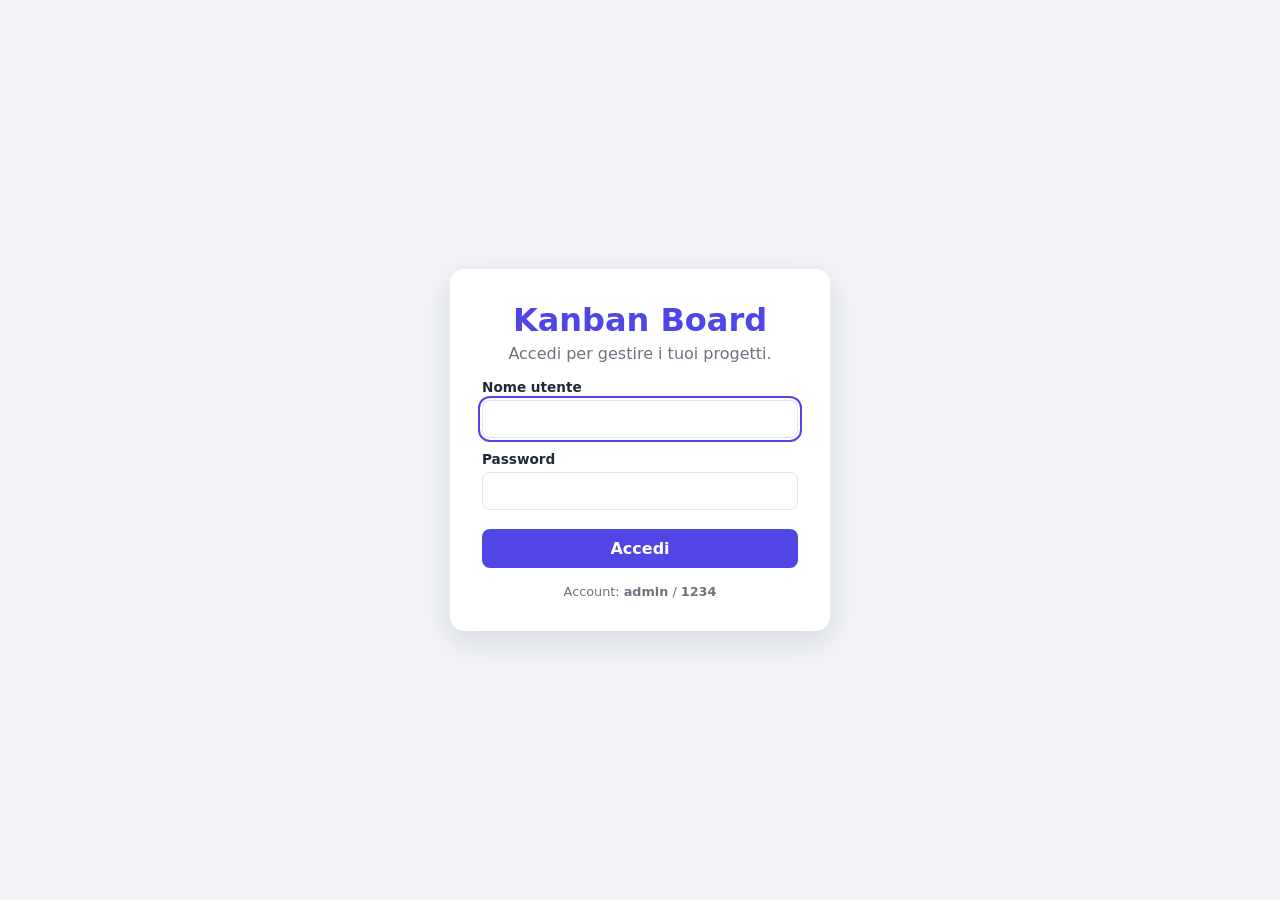
==== prova1/html/index.html @ 95789d74 "update" ====
<!DOCTYPE html>
<html lang="it">
<head>
  <meta charset="UTF-8">
  <meta name="viewport" content="width=device-width, initial-scale=1">
  <title>Kanban Board</title>
  <link rel="stylesheet" href="../css/style.css">
  <script src="../js/storage.js" defer></script>
  <script src="../js/script.js" defer></script>
</head>
<body>

  <header class="topbar">
    <h1>Kanban Board</h1>
    <div class="utente">
      <span>Ciao, <strong id="utente-corrente"></strong></span>
      <button type="button" id="btn-logout" class="btn btn-secondario">Esci</button>
    </div>
  </header>

  <main class="contenitore">
    <section class="toolbar" aria-label="Filtri e azioni">
      <form id="form-filtri" class="filtri">
        <label>Priorità
          <select id="filtro-priorita" name="filtro-priorita">
            <option value="tutte" selected>Tutte</option>
            <option value="bassa">Bassa</option>
            <option value="media">Media</option>
            <option value="alta">Alta</option>
          </select>
        </label>

        <label>Assegnatario
          <input type="search" id="filtro-assegnatario" name="filtro-assegnatario" placeholder="Tutti" autocomplete="off">
        </label>

        <button type="reset" id="btn-reset-filtri" class="btn btn-secondario">Azzera filtri</button>
      </form>

      <button type="button" id="btn-nuova" class="btn btn-primario">+ Nuova attività</button>
    </section>

    <section id="board" class="board" aria-label="Board">

      <section class="colonna-box" data-stato="da-fare">
        <h2>Da fare <span class="contatore" id="conteggio-da-fare">0</span></h2>
        <div class="colonna" id="colonna-da-fare"></div>
        <button type="button" class="btn-aggiungi" data-stato="da-fare">+ Aggiungi attività</button>
      </section>

      <section class="colonna-box" data-stato="in-corso">
        <h2>In corso <span class="contatore" id="conteggio-in-corso">0</span></h2>
        <div class="colonna" id="colonna-in-corso"></div>
        <button type="button" class="btn-aggiungi" data-stato="in-corso">+ Aggiungi attività</button>
      </section>

      <section class="colonna-box" data-stato="completato">
        <h2>Completato <span class="contatore" id="conteggio-completato">0</span></h2>
        <div class="colonna" id="colonna-completato"></div>
        <button type="button" class="btn-aggiungi" data-stato="completato">+ Aggiungi attività</button>
      </section>

    </section>
  </main>

  <dialog id="dialog-attivita">
    <form id="form-attivita" novalidate>
      <h2 id="dialog-titolo">Nuova attività</h2>

      <input type="hidden" id="att-id" name="id">

      <label for="att-titolo">Titolo *</label>
      <input type="text" id="att-titolo" name="titolo" required maxlength="100" autocomplete="off">

      <label for="att-descrizione">Descrizione</label>
      <textarea id="att-descrizione" name="descrizione" rows="3" maxlength="500"></textarea>

      <div class="riga">
        <div>
          <label for="att-priorita">Priorità</label>
          <select id="att-priorita" name="priorita">
            <option value="bassa">Bassa</option>
            <option value="media" selected>Media</option>
            <option value="alta">Alta</option>
          </select>
        </div>

        <div>
          <label for="att-stato">Stato</label>
          <select id="att-stato" name="stato">
            <option value="da-fare" selected>Da fare</option>
            <option value="in-corso">In corso</option>
            <option value="completato">Completato</option>
          </select>
        </div>
      </div>

      <label for="att-assegnatario">Assegnatario</label>
      <input type="text" id="att-assegnatario" name="assegnatario" maxlength="50" autocomplete="off">

      <p id="errore-titolo" class="errore" role="alert" hidden>Il titolo è obbligatorio.</p>

      <div class="azioni-form">
        <button type="button" id="btn-annulla" class="btn btn-secondario">Annulla</button>
        <button type="submit" id="btn-salva" class="btn btn-primario">Salva</button>
      </div>
    </form>
  </dialog>

  <template id="template-attivita">
    <article class="scheda" data-id="">
      <h3 class="scheda-titolo"></h3>
      <p class="scheda-descrizione"></p>
      <div class="meta">
        <span class="badge scheda-priorita"></span>
        <span class="scheda-assegnatario"></span>
      </div>
      <div class="azioni">
        <button type="button" class="btn-icona btn-indietro" title="Sposta indietro" aria-label="Sposta indietro">&larr;</button>
        <button type="button" class="btn-icona btn-avanti" title="Sposta avanti" aria-label="Sposta avanti">&rarr;</button>
        <button type="button" class="btn-testo btn-modifica">Modifica</button>
        <button type="button" class="btn-testo btn-elimina">Elimina</button>
      </div>
    </article>
  </template>
</body>
</html>
---- prova1/css/style.css ----
/* Variabili di colore */
:root {
  --sfondo: #f1f3f8; --testo: #1f2937; --tenue: #6b7280; --bordo: #dfe3ee;
  --primario: #4f46e5; --primario-scuro: #4338ca; --errore: #dc2626;
  --da-fare: #f59e0b; --in-corso: #3b82f6; --completato: #10b981;
  --alta: #ef4444; --media: #f59e0b; --bassa: #10b981;
}

/* Base */
* { box-sizing: border-box; }
[hidden] { display: none !important; }
body { margin: 0; font-family: system-ui, -apple-system, "Segoe UI", Roboto, sans-serif; background: var(--sfondo); color: var(--testo); }
label { display: block; font-size: .85rem; font-weight: 600; margin: .8rem 0 .3rem; }
input, select, textarea { width: 100%; padding: .55rem .7rem; font: inherit; color: var(--testo); background: #fff; border: 1px solid var(--bordo); border-radius: 8px; }
input:focus, select:focus, textarea:focus, button:focus-visible, a:focus-visible { outline: 2px solid var(--primario); outline-offset: 2px; }
.errore { color: var(--errore); font-size: .85rem; margin: .6rem 0 0; }

/* Pulsanti */
.btn { display: inline-block; padding: .55rem 1rem; font: inherit; font-weight: 600; text-decoration: none; border: 1px solid transparent; border-radius: 8px; cursor: pointer; }
.btn-primario { background: var(--primario); color: #fff; }
.btn-primario:hover { background: var(--primario-scuro); }
.btn-secondario { background: #fff; color: var(--testo); border-color: var(--bordo); }
.btn-secondario:hover { background: #f3f4f8; }
.btn-icona, .btn-testo { font: inherit; font-size: .8rem; padding: .3rem .6rem; color: var(--testo); background: #f3f4f8; border: 1px solid var(--bordo); border-radius: 6px; cursor: pointer; }
.btn-icona:hover:not(:disabled), .btn-testo:hover { background: #e6e9f2; }
.btn-icona:disabled { opacity: .35; cursor: not-allowed; }
.btn-elimina { color: var(--errore); }

/* Barra superiore (fissa nella board, così "Torna ai Progetti" si vede sempre) */
.topbar { display: flex; align-items: center; justify-content: space-between; gap: 1rem; padding: .8rem 1.5rem; background: #fff; border-bottom: 1px solid var(--bordo); }
.topbar-fissa { position: sticky; top: 0; z-index: 10; }
.topbar h1 { margin: 0; font-size: 1.2rem; color: var(--primario); overflow-wrap: anywhere; }
.utente { display: flex; align-items: center; gap: .8rem; }
.contenitore { max-width: 1200px; margin: 0 auto; padding: 1.5rem; }

/* Barra di progresso (usata in dashboard e nella board) */
.barra { height: 12px; background: #e3e6f0; border-radius: 999px; overflow: hidden; }
.barra-riempita { width: 0; height: 100%; background: var(--completato); border-radius: 999px; transition: width .35s ease; }
.progetto-info { margin: .5rem 0 0; font-size: .85rem; color: var(--tenue); }

/* Dashboard progetti */
.nuovo-progetto { display: flex; gap: .8rem; margin-bottom: 1.5rem; }
.elenco-progetti { display: grid; grid-template-columns: repeat(auto-fill, minmax(260px, 1fr)); gap: 1rem; }
.progetto { padding: 1.1rem; background: #fff; border-radius: 12px; box-shadow: 0 1px 3px rgba(15, 23, 42, .1); }
.progetto-link { color: inherit; text-decoration: none; }
.progetto-titolo { margin: 0 0 .8rem; overflow-wrap: anywhere; }
.progetto .azioni { margin-top: 1rem; }
.vuoto { color: var(--tenue); }

/* Board */
.avanzamento { display: grid; grid-template-columns: 1fr auto; align-items: center; gap: .3rem 1rem; margin-bottom: 1.5rem; }
.avanzamento .barra { grid-column: 1 / -1; }
.avanzamento .progetto-info { margin: 0; }
.board { display: grid; grid-template-columns: repeat(3, minmax(260px, 1fr)); gap: 1rem; overflow-x: auto; padding-bottom: .5rem; }
.colonna-box { display: flex; flex-direction: column; min-height: 60vh; padding: .9rem; background: #e7eaf3; border-radius: 12px; border-top: 4px solid var(--colore); transition: background .15s; }
.colonna-box[data-stato="da-fare"] { --colore: var(--da-fare); }
.colonna-box[data-stato="in-corso"] { --colore: var(--in-corso); }
.colonna-box[data-stato="completato"] { --colore: var(--completato); }
.colonna-box.drop-attivo { background: #d8dcef; outline: 2px dashed var(--colore); outline-offset: -4px; }
.colonna-box h2 { display: flex; align-items: center; justify-content: space-between; margin: 0 0 .8rem; font-size: 1rem; }
.contatore { min-width: 1.6rem; padding: .1rem .5rem; text-align: center; font-size: .8rem; color: #fff; background: var(--colore); border-radius: 999px; }
.colonna { display: flex; flex-direction: column; gap: .7rem; flex: 1; }
.colonna:empty::before { content: "Trascina qui un'attività"; padding: 1.5rem 0; text-align: center; font-size: .9rem; color: var(--tenue); border: 2px dashed #c9cfde; border-radius: 10px; }

/* Schede */
.scheda { padding: .8rem .9rem; background: #fff; border-left: 4px solid var(--bordo); border-radius: 10px; box-shadow: 0 1px 3px rgba(15, 23, 42, .1); cursor: grab; }
.scheda.in-trascinamento { opacity: .4; }
.scheda.priorita-alta { border-left-color: var(--alta); }
.scheda.priorita-media { border-left-color: var(--media); }
.scheda.priorita-bassa { border-left-color: var(--bassa); }
.scheda-titolo { margin: 0 0 .3rem; font-size: 1rem; overflow-wrap: anywhere; }
.scheda-descrizione { margin: 0 0 .6rem; font-size: .88rem; color: var(--tenue); overflow-wrap: anywhere; }
.meta { display: flex; align-items: center; gap: .6rem; margin-bottom: .7rem; font-size: .8rem; color: var(--tenue); }
.badge { padding: .1rem .55rem; font-weight: 700; color: #fff; border-radius: 999px; }
.priorita-alta .badge { background: var(--alta); }
.priorita-media .badge { background: var(--media); }
.priorita-bassa .badge { background: var(--bassa); }
.azioni { display: flex; align-items: center; gap: .4rem; }
.btn-modifica { margin-left: auto; }

/* Finestra di dialogo */
dialog { width: min(460px, 92vw); padding: 1.5rem; color: var(--testo); border: none; border-radius: 14px; box-shadow: 0 20px 50px rgba(15, 23, 42, .3); }
dialog::backdrop { background: rgba(15, 23, 42, .5); }
dialog h2 { margin: 0 0 .5rem; }
dialog textarea { resize: vertical; }
.riga { display: grid; grid-template-columns: 1fr 1fr; gap: .8rem; }
.azioni-form { display: flex; justify-content: flex-end; gap: .6rem; margin-top: 1.2rem; }

/* Login */
.pagina-login { display: grid; place-items: center; min-height: 100vh; padding: 1rem; }
.login-box { width: min(380px, 100%); padding: 2rem; background: #fff; border-radius: 14px; box-shadow: 0 10px 30px rgba(15, 23, 42, .12); }
.login-box h1 { margin: 0; text-align: center; color: var(--primario); }
.login-box .btn { width: 100%; margin-top: 1.2rem; }
.sottotitolo { margin: .3rem 0 1rem; text-align: center; color: var(--tenue); }
.nota { margin: 1rem 0 0; text-align: center; font-size: .8rem; color: var(--tenue); }

/* Schermi stretti */
@media (max-width: 800px) {
  .board { grid-template-columns: 1fr; overflow-x: visible; }
  .colonna-box { min-height: 0; }
  .topbar { flex-wrap: wrap; padding: .8rem 1rem; }
  .topbar h1 { order: 3; flex-basis: 100%; }
  .contenitore { padding: 1rem; }
  .nuovo-progetto { flex-direction: column; }
  .riga { grid-template-columns: 1fr; }
}
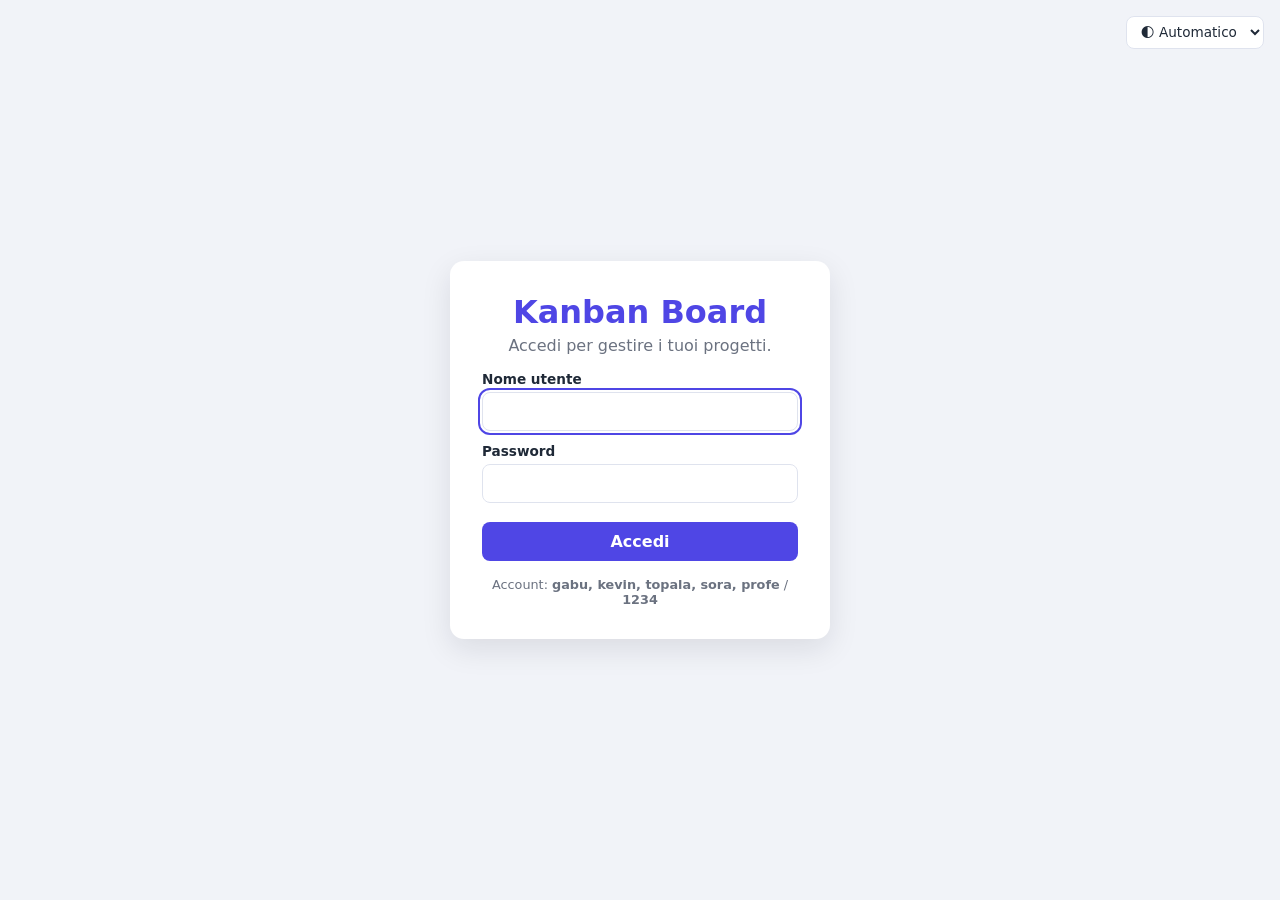
==== commit 7637be83: "update" ====
--- a/prova1/html/index.html
+++ b/prova1/html/index.html
@@ -7,13 +7,14 @@
   <link rel="stylesheet" href="../css/style.css">
   <script src="../js/storage.js" defer></script>
   <script src="../js/script.js" defer></script>
+  <script src="../js/tema.js"></script>
 </head>
 <body>
 
   <header class="topbar">
     <h1>Kanban Board</h1>
     <div class="utente">
-      <span>Ciao, <strong id="utente-corrente"></strong></span>
+      <span><strong id="utente-corrente"></strong></span>
       <button type="button" id="btn-logout" class="btn btn-secondario">Esci</button>
     </div>
   </header>
--- a/prova1/css/style.css
+++ b/prova1/css/style.css
@@ -1,69 +1,88 @@
-/* Variabili di colore */
+/* ===== Colori: tema chiaro (predefinito) ===== */
 :root {
+  color-scheme: light;
   --sfondo: #f1f3f8; --testo: #1f2937; --tenue: #6b7280; --bordo: #dfe3ee;
-  --primario: #4f46e5; --primario-scuro: #4338ca; --errore: #dc2626;
+  --superficie: #fff; --superficie-2: #f3f4f8; --superficie-hover: #e6e9f2;
+  --campo: #fff; --colonna: #e7eaf3; --traccia: #e3e6f0; --tratteggio: #c9cfde; --drop: #d8dcef;
+  --primario: #4f46e5; --primario-scuro: #4338ca; --titolo: #4f46e5; --errore: #dc2626;
+  --ombra: rgba(15, 23, 42, .1); --ombra-forte: rgba(15, 23, 42, .3); --velo: rgba(15, 23, 42, .5);
   --da-fare: #f59e0b; --in-corso: #3b82f6; --completato: #10b981;
   --alta: #ef4444; --media: #f59e0b; --bassa: #10b981;
 }
 
-/* Base */
+/* ===== Colori: tema scuro (attivato da tema.js con data-tema="scuro") ===== */
+:root[data-tema="scuro"] {
+  color-scheme: dark;
+  --sfondo: #0f1220; --testo: #e5e7eb; --tenue: #9ca3af; --bordo: #2a2f45;
+  --superficie: #1a1d2e; --superficie-2: #242843; --superficie-hover: #2e3354;
+  --campo: #12152a; --colonna: #151828; --traccia: #2a2f45; --tratteggio: #3a4060; --drop: #1f2440;
+  --primario: #6366f1; --primario-scuro: #4f46e5; --titolo: #a5b4fc; --errore: #f87171;
+  --ombra: rgba(0, 0, 0, .45); --ombra-forte: rgba(0, 0, 0, .7); --velo: rgba(0, 0, 0, .65);
+}
+
+/* ===== Base ===== */
 * { box-sizing: border-box; }
 [hidden] { display: none !important; }
 body { margin: 0; font-family: system-ui, -apple-system, "Segoe UI", Roboto, sans-serif; background: var(--sfondo); color: var(--testo); }
 label { display: block; font-size: .85rem; font-weight: 600; margin: .8rem 0 .3rem; }
-input, select, textarea { width: 100%; padding: .55rem .7rem; font: inherit; color: var(--testo); background: #fff; border: 1px solid var(--bordo); border-radius: 8px; }
+input, select, textarea { width: 100%; padding: .55rem .7rem; font: inherit; color: var(--testo); background: var(--campo); border: 1px solid var(--bordo); border-radius: 8px; }
+input::placeholder, textarea::placeholder { color: var(--tenue); }
 input:focus, select:focus, textarea:focus, button:focus-visible, a:focus-visible { outline: 2px solid var(--primario); outline-offset: 2px; }
 .errore { color: var(--errore); font-size: .85rem; margin: .6rem 0 0; }
 
-/* Pulsanti */
+/* ===== Selettore del tema (inserito da tema.js) ===== */
+.selettore-tema { width: auto; padding: .4rem .6rem; font-size: .85rem; cursor: pointer; }
+.selettore-fisso { position: fixed; top: 1rem; right: 1rem; z-index: 20; }
+
+/* ===== Pulsanti ===== */
 .btn { display: inline-block; padding: .55rem 1rem; font: inherit; font-weight: 600; text-decoration: none; border: 1px solid transparent; border-radius: 8px; cursor: pointer; }
 .btn-primario { background: var(--primario); color: #fff; }
 .btn-primario:hover { background: var(--primario-scuro); }
-.btn-secondario { background: #fff; color: var(--testo); border-color: var(--bordo); }
-.btn-secondario:hover { background: #f3f4f8; }
-.btn-icona, .btn-testo { font: inherit; font-size: .8rem; padding: .3rem .6rem; color: var(--testo); background: #f3f4f8; border: 1px solid var(--bordo); border-radius: 6px; cursor: pointer; }
-.btn-icona:hover:not(:disabled), .btn-testo:hover { background: #e6e9f2; }
+.btn-secondario { background: var(--superficie); color: var(--testo); border-color: var(--bordo); }
+.btn-secondario:hover { background: var(--superficie-2); }
+.btn-icona, .btn-testo { font: inherit; font-size: .8rem; padding: .3rem .6rem; color: var(--testo); background: var(--superficie-2); border: 1px solid var(--bordo); border-radius: 6px; cursor: pointer; }
+.btn-icona:hover:not(:disabled), .btn-testo:hover { background: var(--superficie-hover); }
 .btn-icona:disabled { opacity: .35; cursor: not-allowed; }
 .btn-elimina { color: var(--errore); }
 
-/* Barra superiore (fissa nella board, così "Torna ai Progetti" si vede sempre) */
-.topbar { display: flex; align-items: center; justify-content: space-between; gap: 1rem; padding: .8rem 1.5rem; background: #fff; border-bottom: 1px solid var(--bordo); }
+/* ===== Barra superiore ===== */
+.topbar { display: flex; align-items: center; justify-content: space-between; gap: 1rem; padding: .8rem 1.5rem; background: var(--superficie); border-bottom: 1px solid var(--bordo); }
 .topbar-fissa { position: sticky; top: 0; z-index: 10; }
-.topbar h1 { margin: 0; font-size: 1.2rem; color: var(--primario); overflow-wrap: anywhere; }
+.topbar h1 { margin: 0; font-size: 1.2rem; color: var(--titolo); overflow-wrap: anywhere; }
 .utente { display: flex; align-items: center; gap: .8rem; }
 .contenitore { max-width: 1200px; margin: 0 auto; padding: 1.5rem; }
 
-/* Barra di progresso (usata in dashboard e nella board) */
-.barra { height: 12px; background: #e3e6f0; border-radius: 999px; overflow: hidden; }
+/* ===== Barra di progresso ===== */
+.barra { height: 12px; background: var(--traccia); border-radius: 999px; overflow: hidden; }
 .barra-riempita { width: 0; height: 100%; background: var(--completato); border-radius: 999px; transition: width .35s ease; }
 .progetto-info { margin: .5rem 0 0; font-size: .85rem; color: var(--tenue); }
 
-/* Dashboard progetti */
+/* ===== Dashboard progetti ===== */
 .nuovo-progetto { display: flex; gap: .8rem; margin-bottom: 1.5rem; }
 .elenco-progetti { display: grid; grid-template-columns: repeat(auto-fill, minmax(260px, 1fr)); gap: 1rem; }
-.progetto { padding: 1.1rem; background: #fff; border-radius: 12px; box-shadow: 0 1px 3px rgba(15, 23, 42, .1); }
+.progetto { padding: 1.1rem; background: var(--superficie); border-radius: 12px; box-shadow: 0 1px 3px var(--ombra); }
 .progetto-link { color: inherit; text-decoration: none; }
 .progetto-titolo { margin: 0 0 .8rem; overflow-wrap: anywhere; }
 .progetto .azioni { margin-top: 1rem; }
 .vuoto { color: var(--tenue); }
 
-/* Board */
+/* ===== Board ===== */
 .avanzamento { display: grid; grid-template-columns: 1fr auto; align-items: center; gap: .3rem 1rem; margin-bottom: 1.5rem; }
 .avanzamento .barra { grid-column: 1 / -1; }
 .avanzamento .progetto-info { margin: 0; }
 .board { display: grid; grid-template-columns: repeat(3, minmax(260px, 1fr)); gap: 1rem; overflow-x: auto; padding-bottom: .5rem; }
-.colonna-box { display: flex; flex-direction: column; min-height: 60vh; padding: .9rem; background: #e7eaf3; border-radius: 12px; border-top: 4px solid var(--colore); transition: background .15s; }
+.colonna-box { display: flex; flex-direction: column; min-height: 60vh; padding: .9rem; background: var(--colonna); border-radius: 12px; border-top: 4px solid var(--colore); transition: background .15s; }
 .colonna-box[data-stato="da-fare"] { --colore: var(--da-fare); }
 .colonna-box[data-stato="in-corso"] { --colore: var(--in-corso); }
 .colonna-box[data-stato="completato"] { --colore: var(--completato); }
-.colonna-box.drop-attivo { background: #d8dcef; outline: 2px dashed var(--colore); outline-offset: -4px; }
+.colonna-box.drop-attivo { background: var(--drop); outline: 2px dashed var(--colore); outline-offset: -4px; }
 .colonna-box h2 { display: flex; align-items: center; justify-content: space-between; margin: 0 0 .8rem; font-size: 1rem; }
 .contatore { min-width: 1.6rem; padding: .1rem .5rem; text-align: center; font-size: .8rem; color: #fff; background: var(--colore); border-radius: 999px; }
 .colonna { display: flex; flex-direction: column; gap: .7rem; flex: 1; }
-.colonna:empty::before { content: "Trascina qui un'attività"; padding: 1.5rem 0; text-align: center; font-size: .9rem; color: var(--tenue); border: 2px dashed #c9cfde; border-radius: 10px; }
+.colonna:empty::before { content: "Trascina qui un'attività"; padding: 1.5rem 0; text-align: center; font-size: .9rem; color: var(--tenue); border: 2px dashed var(--tratteggio); border-radius: 10px; }
 
-/* Schede */
-.scheda { padding: .8rem .9rem; background: #fff; border-left: 4px solid var(--bordo); border-radius: 10px; box-shadow: 0 1px 3px rgba(15, 23, 42, .1); cursor: grab; }
+/* ===== Schede ===== */
+.scheda { padding: .8rem .9rem; background: var(--superficie); border-left: 4px solid var(--bordo); border-radius: 10px; box-shadow: 0 1px 3px var(--ombra); cursor: grab; }
 .scheda.in-trascinamento { opacity: .4; }
 .scheda.priorita-alta { border-left-color: var(--alta); }
 .scheda.priorita-media { border-left-color: var(--media); }
@@ -78,23 +97,23 @@
 .azioni { display: flex; align-items: center; gap: .4rem; }
 .btn-modifica { margin-left: auto; }
 
-/* Finestra di dialogo */
-dialog { width: min(460px, 92vw); padding: 1.5rem; color: var(--testo); border: none; border-radius: 14px; box-shadow: 0 20px 50px rgba(15, 23, 42, .3); }
-dialog::backdrop { background: rgba(15, 23, 42, .5); }
+/* ===== Finestra di dialogo ===== */
+dialog { width: min(460px, 92vw); padding: 1.5rem; color: var(--testo); background: var(--superficie); border: none; border-radius: 14px; box-shadow: 0 20px 50px var(--ombra-forte); }
+dialog::backdrop { background: var(--velo); }
 dialog h2 { margin: 0 0 .5rem; }
 dialog textarea { resize: vertical; }
 .riga { display: grid; grid-template-columns: 1fr 1fr; gap: .8rem; }
 .azioni-form { display: flex; justify-content: flex-end; gap: .6rem; margin-top: 1.2rem; }
 
-/* Login */
+/* ===== Login ===== */
 .pagina-login { display: grid; place-items: center; min-height: 100vh; padding: 1rem; }
-.login-box { width: min(380px, 100%); padding: 2rem; background: #fff; border-radius: 14px; box-shadow: 0 10px 30px rgba(15, 23, 42, .12); }
-.login-box h1 { margin: 0; text-align: center; color: var(--primario); }
+.login-box { width: min(380px, 100%); padding: 2rem; background: var(--superficie); border-radius: 14px; box-shadow: 0 10px 30px var(--ombra); }
+.login-box h1 { margin: 0; text-align: center; color: var(--titolo); }
 .login-box .btn { width: 100%; margin-top: 1.2rem; }
 .sottotitolo { margin: .3rem 0 1rem; text-align: center; color: var(--tenue); }
 .nota { margin: 1rem 0 0; text-align: center; font-size: .8rem; color: var(--tenue); }
 
-/* Schermi stretti */
+/* ===== Schermi stretti ===== */
 @media (max-width: 800px) {
   .board { grid-template-columns: 1fr; overflow-x: visible; }
   .colonna-box { min-height: 0; }
